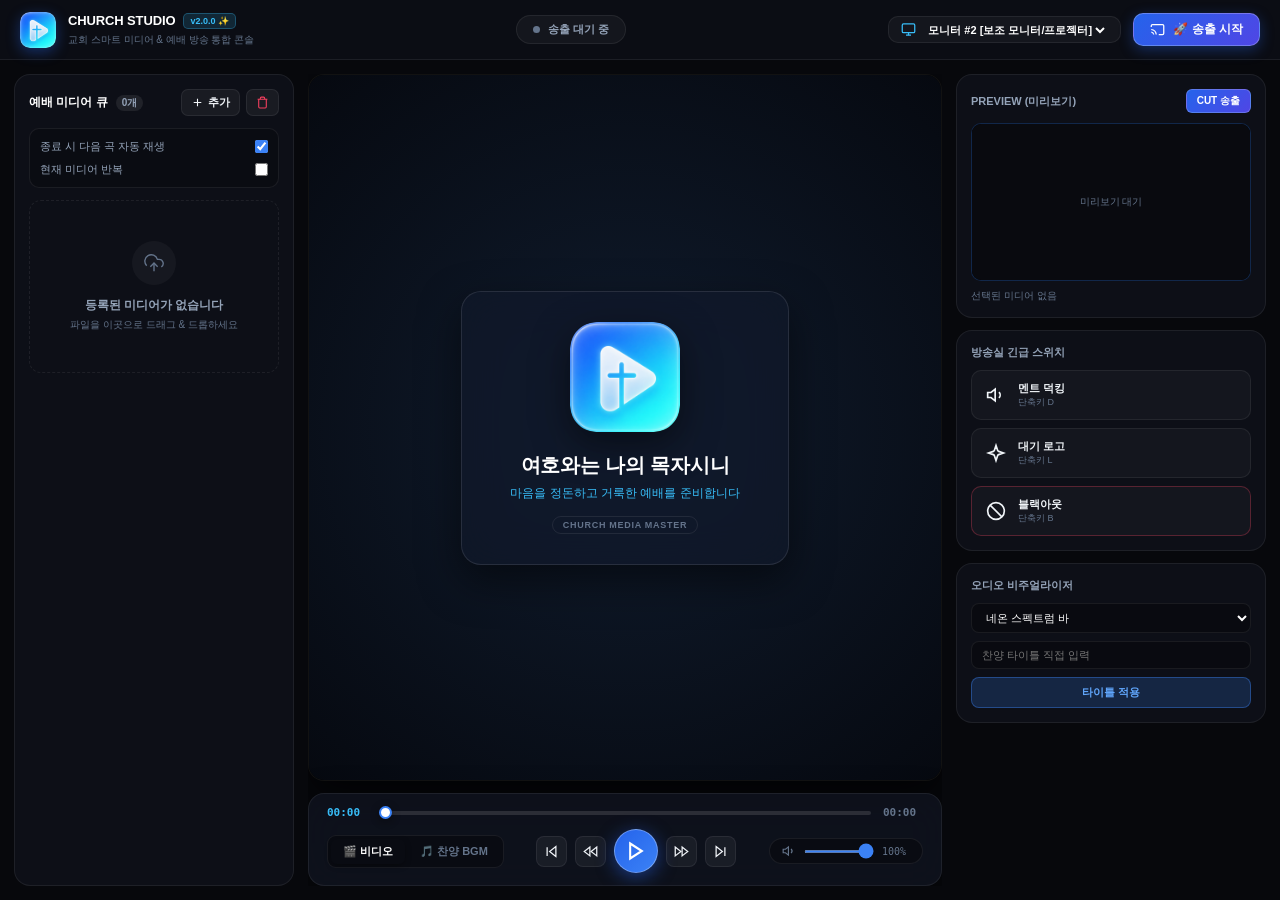
==== index.html @ b5d9a641 "feat: Church Media Master Pro v2.0.0 release" ====
<!DOCTYPE html>
<html lang="ko">
<head>
  <meta charset="UTF-8">
  <meta name="viewport" content="width=device-width, initial-scale=1.0">
  <title>CHURCH MEDIA MASTER - Smart Broadcast Studio</title>
  <link rel="icon" type="image/png" href="app_icon.png">
  <link rel="stylesheet" href="css/styles.css">
</head>
<body class="studio-app">
  <!-- Top Glass Bar with Monitor Selector & Version Badge -->
  <header class="studio-topbar">
    <div class="topbar-brand">
      <div class="brand-badge-img">
        <img src="app_icon.png" alt="Logo" class="brand-logo-img">
      </div>
      <div class="brand-info">
        <div class="brand-row">
          <span class="brand-name">CHURCH STUDIO</span>
          <span class="pill-badge" id="btnCheckUpdate" title="클릭하여 신규 버전 업데이트 확인">v2.0.0 ✨</span>
        </div>
        <span class="brand-meta">교회 스마트 미디어 & 예배 방송 통합 콘솔</span>
      </div>
    </div>

    <!-- Center Playback Quick Info Pill -->
    <div class="center-now-playing">
      <div class="now-playing-pill" id="nowPlayingPill">
        <span class="pulse-live-indicator" id="liveDot"></span>
        <span class="now-playing-title" id="topNowPlayingText">송출 대기 중</span>
      </div>
    </div>

    <!-- Topbar Actions: Monitor Picker & Live Stream Toggle -->
    <div class="topbar-actions">
      <!-- Target Monitor Picker -->
      <div class="screen-picker-box">
        <svg class="screen-picker-icon" viewBox="0 0 24 24" fill="none" stroke="currentColor" stroke-width="2"><rect width="20" height="14" x="2" y="3" rx="2"/><line x1="8" x2="16" y1="21" y2="21"/><line x1="12" x2="12" y1="17" y2="21"/></svg>
        <select id="selScreenChoice" class="screen-select" title="송출할 모니터(빔프로젝터/TV)를 선택하세요">
          <option value="1">모니터 #2 [보조 모니터/프로젝터]</option>
          <option value="0">모니터 #1 [주 모니터]</option>
        </select>
      </div>

      <button id="btnOpenLive" class="btn-glow-primary" title="선택한 모니터로 실시간 화면을 송출합니다">
        <svg class="action-icon" viewBox="0 0 24 24" fill="none" stroke="currentColor" stroke-width="2"><path d="M2 8V6a2 2 0 0 1 2-2h16a2 2 0 0 1 2 2v12a2 2 0 0 1-2 2h-6"/><path d="M2 12a9 9 0 0 1 8 8"/><path d="M2 16a5 5 0 0 1 4 4"/><line x1="2" x2="2.01" y1="20" y2="20"/></svg>
        <span id="btnLiveText">🚀 송출 시작</span>
      </button>
    </div>
  </header>

  <!-- Studio Workspace Layout (3 Columns) -->
  <div class="studio-workspace">
    
    <!-- LEFT: Playlist & Media Queue -->
    <aside class="studio-sidebar">
      <div class="sidebar-header">
        <div class="sidebar-title-row">
          <span class="sidebar-heading">예배 미디어 큐</span>
          <span class="item-count-badge" id="cueCount">0개</span>
        </div>
        <div class="sidebar-quick-actions">
          <input type="file" id="mediaFileInput" multiple accept="video/*,audio/*" class="hidden">
          <button id="btnAddFiles" class="btn-subtle" title="미디어 파일 추가">
            <svg class="icon-sm" viewBox="0 0 24 24" fill="none" stroke="currentColor" stroke-width="2"><line x1="12" x2="12" y1="5" y2="19"/><line x1="5" x2="19" y1="12" y2="12"/></svg>
            <span>추가</span>
          </button>
          <button id="btnClearCue" class="btn-subtle text-danger" title="큐 전체 삭제">
            <svg class="icon-sm" viewBox="0 0 24 24" fill="none" stroke="currentColor" stroke-width="2"><polyline points="3 6 5 6 21 6"/><path d="M19 6v14a2 2 0 0 1-2 2H7a2 2 0 0 1-2-2V6m3 0V4a2 2 0 0 1 2-2h4a2 2 0 0 1 2 2v2"/></svg>
          </button>
        </div>
      </div>

      <!-- Auto Play Options -->
      <div class="sidebar-options">
        <label class="switch-row">
          <span>종료 시 다음 곡 자동 재생</span>
          <input type="checkbox" id="chkAutoNext" checked class="apple-switch">
        </label>
        <label class="switch-row">
          <span>현재 미디어 반복</span>
          <input type="checkbox" id="chkLoopCurrent" class="apple-switch">
        </label>
      </div>

      <!-- Queue List -->
      <div class="queue-scroll-area">
        <ul id="cueList" class="cue-list">
          <li class="empty-state-card">
            <div class="empty-icon-circle">
              <svg viewBox="0 0 24 24" fill="none" stroke="currentColor" stroke-width="1.5"><path d="M4 14.899A7 7 0 1 1 15.71 8h1.79a4.5 4.5 0 0 1 2.5 8.242"/><path d="M12 12v9"/><path d="m16 16-4-4-4 4"/></svg>
            </div>
            <p class="empty-primary">등록된 미디어가 없습니다</p>
            <p class="empty-sub">파일을 이곳으로 드래그 & 드롭하세요</p>
          </li>
        </ul>
      </div>
    </aside>

    <!-- CENTER: Main Cinema Screen & Floating Controller -->
    <section class="studio-center-stage">
      <!-- Ambient Glow Behind Cinema Viewport -->
      <div class="ambient-glow" id="ambientGlow"></div>

      <!-- Cinema Screen Container -->
      <div class="cinema-viewport" id="cinemaViewport">
        <video id="pgmVideo" class="cinema-media" playsinline></video>
        <audio id="pgmAudio" class="hidden"></audio>
        <canvas id="pgmVisualizerCanvas" class="cinema-canvas hidden"></canvas>

        <!-- Standby Artwork Overlay -->
        <div id="pgmStandbyPlaceholder" class="cinema-standby-screen">
          <div class="standby-holy-card">
            <img src="app_icon.png" alt="Logo" class="hero-logo-img">
            <h2 class="standby-worship-title">여호와는 나의 목자시니</h2>
            <p class="standby-worship-sub">마음을 정돈하고 거룩한 예배를 준비합니다</p>
            <div class="standby-tag">CHURCH MEDIA MASTER</div>
          </div>
        </div>

        <!-- Emergency Blackout Overlay -->
        <div id="pgmBlackoutOverlay" class="cinema-blackout-screen hidden"></div>
      </div>

      <!-- Glass Floating Control Console -->
      <div class="floating-console">
        <!-- Scrubber Bar -->
        <div class="console-timeline">
          <span id="lblCurrentTime" class="time-stamp active">00:00</span>
          <div class="scrubber-track-container">
            <input type="range" id="seekSlider" min="0" max="100" value="0" class="apple-scrubber">
          </div>
          <span id="lblTotalTime" class="time-stamp">00:00</span>
        </div>

        <!-- Transport Buttons Row -->
        <div class="console-transport-row">
          <!-- Left: Segment Mode Switcher -->
          <div class="segment-pill-group">
            <button id="btnModeVideo" class="segment-pill active">🎬 비디오</button>
            <button id="btnModeMusic" class="segment-pill">🎵 찬양 BGM</button>
          </div>

          <!-- Center: Main Play Controls -->
          <div class="transport-center-cluster">
            <button id="btnPrevCue" class="btn-transport" title="이전 순서 (P)">
              <svg viewBox="0 0 24 24" fill="none" stroke="currentColor" stroke-width="2"><polygon points="19 20 9 12 19 4 19 20"/><line x1="5" x2="5" y1="19" y2="5"/></svg>
            </button>
            <button id="btnRewind10" class="btn-transport" title="10초 뒤로 (←)">
              <svg viewBox="0 0 24 24" fill="none" stroke="currentColor" stroke-width="2"><polygon points="11 19 2 12 11 5 11 19"/><polygon points="22 19 13 12 22 5 22 19"/></svg>
            </button>
            <button id="btnPlayPause" class="btn-hero-play" title="재생 / 일시정지 (Space)">
              <svg id="playIcon" viewBox="0 0 24 24" fill="none" stroke="currentColor" stroke-width="2.5"><polygon points="5 3 19 12 5 21 5 3"/></svg>
            </button>
            <button id="btnForward10" class="btn-transport" title="10초 앞으로 (→)">
              <svg viewBox="0 0 24 24" fill="none" stroke="currentColor" stroke-width="2"><polygon points="13 19 22 12 13 5 13 19"/><polygon points="2 19 11 12 2 5 2 19"/></svg>
            </button>
            <button id="btnNextCue" class="btn-transport" title="다음 순서 (N)">
              <svg viewBox="0 0 24 24" fill="none" stroke="currentColor" stroke-width="2"><polygon points="5 4 15 12 5 20 5 4"/><line x1="19" x2="19" y1="5" y2="19"/></svg>
            </button>
          </div>

          <!-- Right: Volume Cluster -->
          <div class="transport-right-cluster">
            <div class="volume-capsule">
              <svg viewBox="0 0 24 24" fill="none" stroke="currentColor" stroke-width="2" class="vol-icon"><polygon points="11 5 6 9 2 9 2 15 6 15 11 19 11 5"/><path d="M15.54 8.46a5 5 0 0 1 0 7.07"/></svg>
              <input type="range" id="volSlider" min="0" max="100" value="100" class="vol-scrubber">
              <span id="lblVolPercent" class="vol-percent">100%</span>
            </div>
          </div>
        </div>
      </div>
    </section>

    <!-- RIGHT: Live Broadcast Control & Emergency Panel -->
    <aside class="studio-right-panel">
      <!-- Preview Sub Monitor -->
      <div class="right-card preview-card">
        <div class="card-header">
          <span class="card-title">PREVIEW (미리보기)</span>
          <button id="btnCut" class="btn-cut-action">CUT 송출</button>
        </div>
        <div class="preview-mini-viewport">
          <video id="pvwVideo" class="preview-mini-media" muted></video>
          <audio id="pvwAudio" class="hidden"></audio>
          <canvas id="pvwVisualizerCanvas" class="preview-mini-canvas hidden"></canvas>
          <div id="pvwStandbyPlaceholder" class="preview-mini-standby">
            <span>미리보기 대기</span>
          </div>
        </div>
        <div class="pvw-label-row">
          <span id="pvwTitle" class="pvw-filename">선택된 미디어 없음</span>
        </div>
      </div>

      <!-- Live Broadcast Quick Switches -->
      <div class="right-card broadcast-card">
        <div class="card-header">
          <span class="card-title">방송실 긴급 스위치</span>
        </div>
        <div class="emergency-button-grid">
          <button id="btnDucking" class="btn-emergency btn-ducking" title="설교/멘트 시 볼륨 20%로 감소 (D)">
            <svg class="emergency-icon" viewBox="0 0 24 24" fill="none" stroke="currentColor" stroke-width="2"><polygon points="11 5 6 9 2 9 2 15 6 15 11 19 11 5"/><path d="M15.54 8.46a5 5 0 0 1 0 7.07"/></svg>
            <div class="emergency-btn-text">
              <span class="btn-head">멘트 덕킹</span>
              <span class="btn-shortcut">단축키 D</span>
            </div>
          </button>

          <button id="btnLogoScreen" class="btn-emergency btn-logo" title="대기화면/로고 화면 전환 (L)">
            <svg class="emergency-icon" viewBox="0 0 24 24" fill="none" stroke="currentColor" stroke-width="2"><path d="m12 3-1.912 5.813a2 2 0 0 1-1.275 1.275L3 12l5.813 1.912a2 2 0 0 1 1.275 1.275L12 21l1.912-5.813a2 2 0 0 1 1.275-1.275L21 12l-5.813-1.912a2 2 0 0 1-1.275-1.275L12 3Z"/></svg>
            <div class="emergency-btn-text">
              <span class="btn-head">대기 로고</span>
              <span class="btn-shortcut">단축키 L</span>
            </div>
          </button>

          <button id="btnBlackout" class="btn-emergency btn-blackout" title="긴급 암전 (B)">
            <svg class="emergency-icon" viewBox="0 0 24 24" fill="none" stroke="currentColor" stroke-width="2"><circle cx="12" cy="12" r="10"/><line x1="4.93" x2="19.07" y1="4.93" y2="19.07"/></svg>
            <div class="emergency-btn-text">
              <span class="btn-head">블랙아웃</span>
              <span class="btn-shortcut">단축키 B</span>
            </div>
          </button>
        </div>
      </div>

      <!-- Visualizer Theme Switcher -->
      <div class="right-card theme-card">
        <div class="card-header">
          <span class="card-title">오디오 비주얼라이저</span>
        </div>
        <div class="theme-select-box">
          <select id="selVisTheme" class="studio-select">
            <option value="bars">네온 스펙트럼 바</option>
            <option value="wave">은혜로운 찬양 파형</option>
            <option value="particles">은하수 펄스 파티클</option>
            <option value="ambient">앰비언트 글로우</option>
          </select>
          <input type="text" id="txtTrackTitle" placeholder="찬양 타이틀 직접 입력" class="studio-input">
          <button id="btnApplyTitle" class="btn-apply">타이틀 적용</button>
        </div>
      </div>
    </aside>
  </div>

  <!-- Glassmorphic Update Modal Dialog -->
  <div id="updateModal" class="update-modal-backdrop hidden">
    <div class="update-modal-card">
      <div class="update-modal-badge">✨ NEW UPDATE</div>
      <h3 class="update-modal-title" id="updateTitle">새로운 버전이 있습니다!</h3>
      <p class="update-modal-version" id="updateVersionText">최신 버전: v2.1.0 (현재 v2.0.0)</p>
      <div class="update-modal-notes" id="updateNotes">
        신규 기능 및 방송 안정성 개선 사항이 포함되어 있습니다.
      </div>
      <div class="update-progress-container hidden" id="updateProgressArea">
        <div class="update-progress-bar" id="updateProgressBar"></div>
        <span class="update-progress-label" id="updateProgressLabel">업데이트 패키지를 다운로드 중...</span>
      </div>
      <div class="update-modal-actions" id="updateModalActions">
        <button id="btnStartUpdate" class="btn-update-now">🚀 지금 바로 자동 업데이트</button>
        <button id="btnCloseUpdateModal" class="btn-update-dismiss">나중에 하기</button>
      </div>
    </div>
  </div>

  <script src="js/display-manager.js"></script>
  <script src="js/visualizer.js"></script>
  <script src="js/sync.js"></script>
  <script src="js/app.js"></script>
</body>
</html>
---- css/styles.css ----
@charset "UTF-8";

/* ==========================================================================
   CHURCH STUDIO PRO - APPLE HIG & EMIL KOWALSKI CRAFTED DESIGN
   ========================================================================== */

:root {
  --bg-app: #07080c;
  --bg-sidebar: #0d0f17;
  --bg-card: rgba(18, 22, 35, 0.7);
  --bg-card-hover: rgba(28, 34, 52, 0.85);
  --bg-pill: rgba(255, 255, 255, 0.06);

  --border-subtle: rgba(255, 255, 255, 0.07);
  --border-highlight: rgba(255, 255, 255, 0.15);
  --border-accent: rgba(59, 130, 246, 0.5);

  --accent-blue: #3b82f6;
  --accent-indigo: #6366f1;
  --accent-cyan: #38bdf8;
  --accent-emerald: #10b981;
  --accent-rose: #f43f5e;
  --accent-amber: #f59e0b;

  --text-pure: #ffffff;
  --text-main: #f1f5f9;
  --text-muted: #94a3b8;
  --text-dim: #64748b;

  --ease-out: cubic-bezier(0.23, 1, 0.32, 1);
  --ease-spring: cubic-bezier(0.175, 0.885, 0.32, 1.275);
}

* {
  box-sizing: border-box;
  margin: 0;
  padding: 0;
  -webkit-font-smoothing: antialiased;
}

body.studio-app {
  background-color: var(--bg-app);
  color: var(--text-main);
  font-family: -apple-system, BlinkMacSystemFont, "Segoe UI Variable Display", "Segoe UI", "Malgun Gothic", sans-serif;
  height: 100vh;
  display: flex;
  flex-direction: column;
  overflow: hidden;
  user-select: none;
}

/* Custom Scrollbars */
::-webkit-scrollbar {
  width: 5px;
  height: 5px;
}
::-webkit-scrollbar-track {
  background: transparent;
}
::-webkit-scrollbar-thumb {
  background: rgba(255, 255, 255, 0.12);
  border-radius: 4px;
}
::-webkit-scrollbar-thumb:hover {
  background: rgba(255, 255, 255, 0.24);
}

.hidden {
  display: none !important;
}

/* ==========================================================================
   TOPBAR
   ========================================================================== */
.studio-topbar {
  height: 60px;
  display: flex;
  align-items: center;
  justify-content: space-between;
  padding: 0 20px;
  background-color: rgba(13, 15, 23, 0.8);
  backdrop-filter: blur(24px);
  -webkit-backdrop-filter: blur(24px);
  border-bottom: 1px solid var(--border-subtle);
  z-index: 100;
}

.topbar-brand {
  display: flex;
  align-items: center;
  gap: 12px;
}
.brand-badge-img {
  width: 36px;
  height: 36px;
  border-radius: 10px;
  overflow: hidden;
  display: flex;
  align-items: center;
  justify-content: center;
  box-shadow: 0 4px 14px rgba(37, 99, 235, 0.4);
}
.brand-logo-img {
  width: 100%;
  height: 100%;
  object-fit: cover;
}
.hero-logo-img {
  width: 110px;
  height: 110px;
  border-radius: 26px;
  margin-bottom: 20px;
  box-shadow: 0 12px 36px rgba(0, 0, 0, 0.5);
}
.brand-badge {
  width: 34px;
  height: 34px;
  border-radius: 9px;
  background: linear-gradient(135deg, #2563eb 0%, #6366f1 100%);
  display: flex;
  align-items: center;
  justify-content: center;
  box-shadow: 0 4px 14px rgba(37, 99, 235, 0.35);
}
.brand-icon {
  width: 18px;
  height: 18px;
  color: #ffffff;
}
.brand-row {
  display: flex;
  align-items: center;
  gap: 8px;
}
.brand-name {
  font-size: 13px;
  font-weight: 800;
  letter-spacing: -0.01em;
  color: var(--text-pure);
}
.pill-badge {
  font-size: 9px;
  font-weight: 800;
  padding: 2px 6px;
  border-radius: 5px;
  background: rgba(56, 189, 248, 0.15);
  color: var(--accent-cyan);
  border: 1px solid rgba(56, 189, 248, 0.3);
}
.brand-meta {
  font-size: 10px;
  color: var(--text-dim);
}

.center-now-playing {
  display: flex;
  align-items: center;
}
.now-playing-pill {
  display: flex;
  align-items: center;
  gap: 8px;
  padding: 6px 16px;
  border-radius: 20px;
  background-color: rgba(255, 255, 255, 0.04);
  border: 1px solid var(--border-subtle);
}
.pulse-live-indicator {
  width: 7px;
  height: 7px;
  border-radius: 50%;
  background-color: var(--text-dim);
}
.pulse-live-indicator.live {
  background-color: var(--accent-emerald);
  box-shadow: 0 0 10px var(--accent-emerald);
  animation: pulse-ring 1.8s ease-in-out infinite;
}
.now-playing-title {
  font-size: 11px;
  font-weight: 600;
  color: var(--text-muted);
  max-width: 280px;
  overflow: hidden;
  text-overflow: ellipsis;
  white-space: nowrap;
}

@keyframes pulse-ring {
  0%, 100% { opacity: 1; transform: scale(1); }
  50% { opacity: 0.5; transform: scale(1.3); }
}

.topbar-actions {
  display: flex;
  align-items: center;
  gap: 12px;
}

/* Screen Selector in Topbar */
.screen-picker-box {
  display: flex;
  align-items: center;
  gap: 8px;
  padding: 5px 12px;
  background-color: rgba(255, 255, 255, 0.04);
  border: 1px solid var(--border-subtle);
  border-radius: 10px;
  transition: border-color 160ms var(--ease-out);
}
.screen-picker-box:hover {
  border-color: var(--border-highlight);
}
.screen-picker-icon {
  width: 15px;
  height: 15px;
  color: var(--accent-cyan);
  flex-shrink: 0;
}
.screen-select {
  background: transparent;
  border: none;
  color: #ffffff;
  font-size: 11px;
  font-weight: 600;
  outline: none;
  cursor: pointer;
  max-width: 220px;
}
.screen-select option {
  background-color: #0d0f17;
  color: #ffffff;
}

.btn-glow-primary {
  display: inline-flex;
  align-items: center;
  gap: 8px;
  padding: 7px 16px;
  border-radius: 10px;
  background: linear-gradient(135deg, #2563eb 0%, #4f46e5 100%);
  border: 1px solid rgba(255, 255, 255, 0.25);
  color: #ffffff;
  font-size: 12px;
  font-weight: 700;
  cursor: pointer;
  box-shadow: 0 4px 14px rgba(37, 99, 235, 0.35);
  transition: transform 160ms var(--ease-out), box-shadow 160ms var(--ease-out);
}
.btn-glow-primary:hover {
  box-shadow: 0 6px 20px rgba(37, 99, 235, 0.5);
}
.btn-glow-primary:active {
  transform: scale(0.97);
}
.btn-glow-primary.active {
  background: linear-gradient(135deg, #059669 0%, #10b981 100%);
  box-shadow: 0 4px 14px rgba(16, 185, 129, 0.35);
}
.action-icon {
  width: 15px;
  height: 15px;
}

/* ==========================================================================
   STUDIO 3-COLUMN WORKSPACE
   ========================================================================== */
.studio-workspace {
  flex: 1;
  display: grid;
  grid-template-columns: 280px 1fr 310px;
  gap: 14px;
  padding: 14px;
  height: calc(100vh - 60px);
  overflow: hidden;
}

/* --------------------------------------------------------------------------
   LEFT COLUMN: Queue
   -------------------------------------------------------------------------- */
.studio-sidebar {
  background-color: var(--bg-sidebar);
  border: 1px solid var(--border-subtle);
  border-radius: 16px;
  display: flex;
  flex-direction: column;
  padding: 14px;
  overflow: hidden;
}
.sidebar-header {
  display: flex;
  align-items: center;
  justify-content: space-between;
  margin-bottom: 12px;
}
.sidebar-title-row {
  display: flex;
  align-items: center;
  gap: 8px;
}
.sidebar-heading {
  font-size: 12px;
  font-weight: 700;
  color: var(--text-pure);
}
.item-count-badge {
  font-size: 10px;
  font-weight: 600;
  padding: 1px 6px;
  border-radius: 10px;
  background: rgba(255, 255, 255, 0.08);
  color: var(--text-muted);
}
.sidebar-quick-actions {
  display: flex;
  gap: 6px;
}
.btn-subtle {
  display: inline-flex;
  align-items: center;
  gap: 4px;
  padding: 5px 9px;
  border-radius: 7px;
  background: rgba(255, 255, 255, 0.05);
  border: 1px solid var(--border-subtle);
  color: var(--text-main);
  font-size: 11px;
  font-weight: 600;
  cursor: pointer;
  transition: transform 160ms var(--ease-out), background-color 160ms var(--ease-out);
}
.btn-subtle:hover {
  background: rgba(255, 255, 255, 0.1);
}
.btn-subtle:active {
  transform: scale(0.97);
}
.btn-subtle.text-danger {
  color: var(--accent-rose);
}
.icon-sm {
  width: 13px;
  height: 13px;
}

.sidebar-options {
  display: flex;
  flex-direction: column;
  gap: 8px;
  padding: 10px;
  background-color: rgba(0, 0, 0, 0.2);
  border-radius: 10px;
  border: 1px solid var(--border-subtle);
  margin-bottom: 12px;
}
.switch-row {
  display: flex;
  align-items: center;
  justify-content: space-between;
  font-size: 11px;
  color: var(--text-muted);
  cursor: pointer;
}
.apple-switch {
  accent-color: var(--accent-blue);
  cursor: pointer;
}

.queue-scroll-area {
  flex: 1;
  overflow-y: auto;
}
.cue-list {
  list-style: none;
  display: flex;
  flex-direction: column;
  gap: 6px;
}
.cue-item {
  display: flex;
  align-items: center;
  justify-content: space-between;
  padding: 9px 12px;
  border-radius: 10px;
  background-color: rgba(255, 255, 255, 0.03);
  border: 1px solid var(--border-subtle);
  cursor: pointer;
  transition: all 160ms var(--ease-out);
}
.cue-item:hover {
  background-color: rgba(255, 255, 255, 0.07);
  border-color: var(--border-highlight);
}
.cue-item.selected {
  background-color: rgba(59, 130, 246, 0.18);
  border-color: var(--border-accent);
}
.cue-item-info {
  display: flex;
  align-items: center;
  gap: 8px;
  overflow: hidden;
}
.cue-type-badge {
  font-size: 9px;
  font-weight: 700;
  padding: 2px 5px;
  border-radius: 4px;
  flex-shrink: 0;
}
.cue-type-badge.video {
  background: rgba(59, 130, 246, 0.2);
  color: #60a5fa;
}
.cue-type-badge.audio {
  background: rgba(168, 85, 247, 0.2);
  color: #c084fc;
}
.cue-title {
  font-size: 11px;
  font-weight: 600;
  color: var(--text-pure);
  overflow: hidden;
  text-overflow: ellipsis;
  white-space: nowrap;
}
.btn-del-item {
  background: transparent;
  border: none;
  color: var(--text-dim);
  cursor: pointer;
  padding: 3px;
  border-radius: 4px;
}
.btn-del-item:hover {
  color: var(--accent-rose);
}

.empty-state-card {
  padding: 40px 16px;
  text-align: center;
  border: 1px dashed var(--border-subtle);
  border-radius: 12px;
  display: flex;
  flex-direction: column;
  align-items: center;
  justify-content: center;
}
.empty-icon-circle {
  width: 44px;
  height: 44px;
  border-radius: 50%;
  background: rgba(255, 255, 255, 0.04);
  display: flex;
  align-items: center;
  justify-content: center;
  margin-bottom: 12px;
  color: var(--text-dim);
}
.empty-icon-circle svg {
  width: 22px;
  height: 22px;
}
.empty-primary {
  font-size: 12px;
  font-weight: 600;
  color: var(--text-muted);
}
.empty-sub {
  font-size: 10px;
  color: var(--text-dim);
  margin-top: 4px;
}

/* --------------------------------------------------------------------------
   CENTER COLUMN: Stage & Floating Console
   -------------------------------------------------------------------------- */
.studio-center-stage {
  position: relative;
  display: flex;
  flex-direction: column;
  gap: 12px;
  overflow: hidden;
}

.ambient-glow {
  position: absolute;
  top: 15%;
  left: 20%;
  width: 60%;
  height: 50%;
  background: radial-gradient(circle, rgba(59, 130, 246, 0.22) 0%, rgba(99, 102, 241, 0.1) 50%, transparent 70%);
  filter: blur(50px);
  pointer-events: none;
  z-index: 0;
  transition: opacity 500ms var(--ease-out);
}

.cinema-viewport {
  position: relative;
  flex: 1;
  background-color: #000000;
  border-radius: 16px;
  overflow: hidden;
  border: 1px solid var(--border-subtle);
  box-shadow: 0 16px 40px rgba(0, 0, 0, 0.6);
  display: flex;
  align-items: center;
  justify-content: center;
  z-index: 1;
}
.cinema-media {
  width: 100%;
  height: 100%;
  object-fit: contain;
}
.cinema-canvas {
  position: absolute;
  inset: 0;
  width: 100%;
  height: 100%;
}
.cinema-standby-screen {
  position: absolute;
  inset: 0;
  display: flex;
  align-items: center;
  justify-content: center;
  background: radial-gradient(circle at center, #101c2e 0%, #060910 100%);
}
.standby-holy-card {
  display: flex;
  flex-direction: column;
  align-items: center;
  text-align: center;
  padding: 30px 48px;
  border-radius: 20px;
  background: rgba(18, 26, 44, 0.65);
  backdrop-filter: blur(20px);
  -webkit-backdrop-filter: blur(20px);
  border: 1px solid rgba(255, 255, 255, 0.1);
  box-shadow: 0 16px 40px rgba(0, 0, 0, 0.5);
}
.holy-cross-icon {
  width: 44px;
  height: 44px;
  color: var(--accent-cyan);
  margin-bottom: 12px;
}
.standby-worship-title {
  font-size: 20px;
  font-weight: 800;
  color: #ffffff;
  letter-spacing: -0.01em;
  margin-bottom: 6px;
}
.standby-worship-sub {
  font-size: 12px;
  color: var(--accent-cyan);
  margin-bottom: 14px;
}
.standby-tag {
  font-size: 9px;
  font-weight: 800;
  letter-spacing: 0.08em;
  color: var(--text-dim);
  padding: 3px 10px;
  border-radius: 12px;
  border: 1px solid rgba(255, 255, 255, 0.08);
}
.cinema-blackout-screen {
  position: absolute;
  inset: 0;
  background-color: #000000;
  z-index: 20;
}

/* Floating Console Controller */
.floating-console {
  background-color: var(--bg-card);
  backdrop-filter: blur(20px);
  -webkit-backdrop-filter: blur(20px);
  border: 1px solid var(--border-subtle);
  border-radius: 16px;
  padding: 12px 18px;
  box-shadow: 0 12px 36px rgba(0, 0, 0, 0.45);
  z-index: 2;
  display: flex;
  flex-direction: column;
  gap: 10px;
}

.console-timeline {
  display: flex;
  align-items: center;
  gap: 12px;
}
.time-stamp {
  font-family: monospace;
  font-size: 11px;
  font-weight: 700;
  color: var(--text-dim);
  min-width: 40px;
}
.time-stamp.active {
  color: var(--accent-cyan);
}
.scrubber-track-container {
  flex: 1;
  display: flex;
  align-items: center;
}
.apple-scrubber {
  -webkit-appearance: none;
  appearance: none;
  width: 100%;
  height: 4px;
  background: rgba(255, 255, 255, 0.12);
  border-radius: 2px;
  outline: none;
  cursor: pointer;
  transition: height 160ms var(--ease-out);
}
.apple-scrubber:hover {
  height: 6px;
}
.apple-scrubber::-webkit-slider-thumb {
  -webkit-appearance: none;
  appearance: none;
  width: 13px;
  height: 13px;
  border-radius: 50%;
  background: #ffffff;
  border: 2px solid var(--accent-blue);
  box-shadow: 0 2px 8px rgba(0, 0, 0, 0.4);
  cursor: pointer;
  transition: transform 160ms var(--ease-out);
}
.apple-scrubber::-webkit-slider-thumb:hover {
  transform: scale(1.3);
}

.console-transport-row {
  display: flex;
  align-items: center;
  justify-content: space-between;
}

.segment-pill-group {
  display: flex;
  background: rgba(0, 0, 0, 0.3);
  border: 1px solid var(--border-subtle);
  border-radius: 9px;
  padding: 3px;
  gap: 3px;
}
.segment-pill {
  background: transparent;
  border: none;
  color: var(--text-dim);
  font-size: 11px;
  font-weight: 600;
  padding: 5px 12px;
  border-radius: 6px;
  cursor: pointer;
  transition: all 160ms var(--ease-out);
}
.segment-pill.active {
  background: var(--bg-panel-sub);
  color: #ffffff;
  box-shadow: 0 2px 6px rgba(0, 0, 0, 0.3);
}

.transport-center-cluster {
  display: flex;
  align-items: center;
  gap: 8px;
}
.btn-transport {
  background: rgba(255, 255, 255, 0.05);
  border: 1px solid var(--border-subtle);
  color: var(--text-main);
  padding: 7px;
  border-radius: 8px;
  cursor: pointer;
  display: flex;
  align-items: center;
  justify-content: center;
  transition: all 160ms var(--ease-out);
}
.btn-transport:hover {
  background: rgba(255, 255, 255, 0.1);
}
.btn-transport:active {
  transform: scale(0.95);
}
.btn-transport svg {
  width: 15px;
  height: 15px;
}

.btn-hero-play {
  width: 44px;
  height: 44px;
  border-radius: 50%;
  background: linear-gradient(135deg, #2563eb 0%, #3b82f6 100%);
  border: 1px solid rgba(255, 255, 255, 0.3);
  color: #ffffff;
  display: flex;
  align-items: center;
  justify-content: center;
  cursor: pointer;
  box-shadow: 0 4px 18px rgba(37, 99, 235, 0.5);
  transition: transform 160ms var(--ease-out), box-shadow 160ms var(--ease-out);
}
.btn-hero-play:hover {
  transform: scale(1.05);
  box-shadow: 0 6px 24px rgba(37, 99, 235, 0.65);
}
.btn-hero-play:active {
  transform: scale(0.95);
}
.btn-hero-play svg {
  width: 20px;
  height: 20px;
}

.transport-right-cluster {
  display: flex;
  align-items: center;
}
.volume-capsule {
  display: flex;
  align-items: center;
  gap: 8px;
  padding: 5px 12px;
  background: rgba(0, 0, 0, 0.3);
  border: 1px solid var(--border-subtle);
  border-radius: 20px;
}
.vol-icon {
  width: 14px;
  height: 14px;
  color: var(--text-dim);
}
.vol-scrubber {
  width: 70px;
  height: 3px;
  accent-color: var(--accent-blue);
  cursor: pointer;
}
.vol-percent {
  font-family: monospace;
  font-size: 10px;
  color: var(--text-dim);
  min-width: 28px;
}

/* --------------------------------------------------------------------------
   RIGHT COLUMN: Live Preview & Emergency Controls
   -------------------------------------------------------------------------- */
.studio-right-panel {
  display: flex;
  flex-direction: column;
  gap: 12px;
  overflow-y: auto;
}

.right-card {
  background-color: var(--bg-sidebar);
  border: 1px solid var(--border-subtle);
  border-radius: 16px;
  padding: 14px;
}

.card-header {
  display: flex;
  align-items: center;
  justify-content: space-between;
  margin-bottom: 10px;
}
.card-title {
  font-size: 11px;
  font-weight: 700;
  color: var(--text-muted);
}
.btn-cut-action {
  background: linear-gradient(135deg, #2563eb 0%, #4f46e5 100%);
  border: 1px solid rgba(255, 255, 255, 0.2);
  color: #ffffff;
  font-size: 10px;
  font-weight: 700;
  padding: 4px 10px;
  border-radius: 6px;
  cursor: pointer;
  transition: transform 160ms var(--ease-out);
}
.btn-cut-action:active {
  transform: scale(0.95);
}

.preview-mini-viewport {
  position: relative;
  width: 100%;
  aspect-ratio: 16 / 9;
  background-color: #000000;
  border-radius: 10px;
  overflow: hidden;
  border: 1px solid rgba(59, 130, 246, 0.3);
  display: flex;
  align-items: center;
  justify-content: center;
}
.preview-mini-media {
  width: 100%;
  height: 100%;
  object-fit: contain;
}
.preview-mini-canvas {
  position: absolute;
  inset: 0;
  width: 100%;
  height: 100%;
}
.preview-mini-standby {
  position: absolute;
  inset: 0;
  display: flex;
  align-items: center;
  justify-content: center;
  color: var(--text-dim);
  font-size: 10px;
  background: #090a0f;
}
.pvw-label-row {
  margin-top: 8px;
}
.pvw-filename {
  font-size: 10px;
  color: var(--text-dim);
  display: block;
  overflow: hidden;
  text-overflow: ellipsis;
  white-space: nowrap;
}

/* Emergency Buttons Grid */
.emergency-button-grid {
  display: grid;
  grid-template-columns: 1fr;
  gap: 8px;
}
.btn-emergency {
  display: flex;
  align-items: center;
  gap: 12px;
  padding: 10px 14px;
  border-radius: 10px;
  background: rgba(255, 255, 255, 0.03);
  border: 1px solid var(--border-subtle);
  color: var(--text-main);
  cursor: pointer;
  text-align: left;
  transition: all 160ms var(--ease-out);
}
.btn-emergency:hover {
  background: rgba(255, 255, 255, 0.07);
}
.btn-emergency:active {
  transform: scale(0.98);
}
.emergency-icon {
  width: 20px;
  height: 20px;
  flex-shrink: 0;
}
.emergency-btn-text {
  display: flex;
  flex-direction: column;
}
.btn-head {
  font-size: 11px;
  font-weight: 700;
}
.btn-shortcut {
  font-size: 9px;
  color: var(--text-dim);
}

.btn-ducking.active {
  background: rgba(245, 158, 11, 0.18);
  border-color: #f59e0b;
  color: #fbbf24;
}
.btn-logo.active {
  background: rgba(99, 102, 241, 0.18);
  border-color: #6366f1;
  color: #818cf8;
}
.btn-blackout {
  border-color: rgba(244, 63, 94, 0.3);
}
.btn-blackout.active {
  background: rgba(225, 29, 72, 0.3);
  border-color: #f43f5e;
  color: #fda4af;
}

/* Theme Switcher Card */
.theme-select-box {
  display: flex;
  flex-direction: column;
  gap: 8px;
}
.studio-select, .studio-input {
  width: 100%;
  padding: 7px 10px;
  border-radius: 8px;
  background: rgba(0, 0, 0, 0.3);
  border: 1px solid var(--border-subtle);
  color: #ffffff;
  font-size: 11px;
  outline: none;
}
.studio-select:focus, .studio-input:focus {
  border-color: var(--accent-blue);
}
.btn-apply {
  padding: 7px;
  border-radius: 8px;
  background: rgba(59, 130, 246, 0.2);
  border: 1px solid rgba(59, 130, 246, 0.4);
  color: #60a5fa;
  font-size: 11px;
  font-weight: 700;
  cursor: pointer;
  transition: background-color 160ms var(--ease-out);
}
.btn-apply:hover {
  background: rgba(59, 130, 246, 0.35);
}

/* ==========================================================================
   LIVE DISPLAY SPECIFIC STYLES
   ========================================================================== */
.live-screen-root {
  width: 100vw;
  height: 100vh;
  position: relative;
  background-color: #000000;
  overflow: hidden;
}
.live-fullscreen-media {
  width: 100%;
  height: 100%;
  object-fit: contain;
}
.live-fullscreen-canvas {
  position: absolute;
  inset: 0;
  width: 100%;
  height: 100%;
}
.live-standby-fullscreen {
  position: absolute;
  inset: 0;
  display: flex;
  align-items: center;
  justify-content: center;
}
.bg-holy {
  background: radial-gradient(circle at center, #0f2238 0%, #060a12 100%);
}
.live-logo-card {
  display: flex;
  flex-direction: column;
  align-items: center;
  text-align: center;
  padding: 40px 60px;
  border-radius: 28px;
  background: rgba(18, 26, 44, 0.6);
  backdrop-filter: blur(20px);
  -webkit-backdrop-filter: blur(20px);
  border: 1px solid rgba(255, 255, 255, 0.1);
  box-shadow: 0 20px 60px rgba(0, 0, 0, 0.6);
}
.icon-hero {
  width: 64px;
  height: 64px;
  margin-bottom: 18px;
}
.hero-church-name {
  font-size: 32px;
  font-weight: 800;
  color: #ffffff;
  letter-spacing: -0.02em;
  margin-bottom: 12px;
}
.hero-worship-text {
  font-size: 16px;
  color: #93c5fd;
  font-weight: 500;
  margin-bottom: 20px;
}
.hero-tag {
  font-size: 11px;
  font-weight: 700;
  letter-spacing: 0.1em;
  color: #64748b;
  padding: 4px 12px;
  border-radius: 20px;
  border: 1px solid rgba(255, 255, 255, 0.08);
}
/* ==========================================================================
   AUTO-UPDATE GLASS MODAL DIALOG
   ========================================================================== */
.update-modal-backdrop {
  position: fixed;
  inset: 0;
  background-color: rgba(0, 0, 0, 0.75);
  backdrop-filter: blur(16px);
  -webkit-backdrop-filter: blur(16px);
  display: flex;
  align-items: center;
  justify-content: center;
  z-index: 1000;
  animation: fadeIn 200ms var(--ease-out);
}
.update-modal-card {
  width: 440px;
  background: rgba(18, 24, 40, 0.95);
  border: 1px solid rgba(59, 130, 246, 0.35);
  border-radius: 20px;
  padding: 28px;
  box-shadow: 0 24px 60px rgba(0, 0, 0, 0.7);
  display: flex;
  flex-direction: column;
  align-items: center;
  text-align: center;
}
.update-modal-badge {
  font-size: 10px;
  font-weight: 800;
  padding: 3px 10px;
  border-radius: 12px;
  background: rgba(59, 130, 246, 0.2);
  color: var(--accent-cyan);
  border: 1px solid rgba(59, 130, 246, 0.4);
  margin-bottom: 12px;
}
.update-modal-title {
  font-size: 18px;
  font-weight: 800;
  color: #ffffff;
  margin-bottom: 6px;
}
.update-modal-version {
  font-size: 12px;
  font-weight: 600;
  color: var(--accent-cyan);
  margin-bottom: 14px;
}
.update-modal-notes {
  width: 100%;
  max-height: 120px;
  overflow-y: auto;
  padding: 12px;
  background: rgba(0, 0, 0, 0.3);
  border-radius: 10px;
  border: 1px solid var(--border-subtle);
  font-size: 11px;
  color: var(--text-muted);
  text-align: left;
  line-height: 1.5;
  margin-bottom: 18px;
}
.update-progress-container {
  width: 100%;
  margin-bottom: 16px;
}
.update-progress-bar {
  width: 100%;
  height: 6px;
  background: linear-gradient(90deg, #3b82f6, #6366f1);
  border-radius: 3px;
  animation: progressShimmer 1.5s infinite linear;
}
.update-progress-label {
  font-size: 10px;
  color: var(--accent-cyan);
  display: block;
  margin-top: 6px;
}
.update-modal-actions {
  display: flex;
  gap: 10px;
  width: 100%;
}
.btn-update-now {
  flex: 1;
  padding: 10px 16px;
  border-radius: 10px;
  background: linear-gradient(135deg, #2563eb 0%, #4f46e5 100%);
  border: 1px solid rgba(255, 255, 255, 0.25);
  color: #ffffff;
  font-size: 12px;
  font-weight: 700;
  cursor: pointer;
  box-shadow: 0 4px 14px rgba(37, 99, 235, 0.4);
  transition: transform 160ms var(--ease-out);
}
.btn-update-now:hover {
  box-shadow: 0 6px 20px rgba(37, 99, 235, 0.6);
}
.btn-update-now:active {
  transform: scale(0.97);
}
.btn-update-dismiss {
  padding: 10px 16px;
  border-radius: 10px;
  background: rgba(255, 255, 255, 0.05);
  border: 1px solid var(--border-subtle);
  color: var(--text-dim);
  font-size: 12px;
  font-weight: 600;
  cursor: pointer;
}
.btn-update-dismiss:hover {
  background: rgba(255, 255, 255, 0.1);
  color: #ffffff;
}

@keyframes fadeIn {
  from { opacity: 0; }
  to { opacity: 1; }
}
@keyframes progressShimmer {
  0% { opacity: 0.6; }
  50% { opacity: 1; }
  100% { opacity: 0.6; }
}
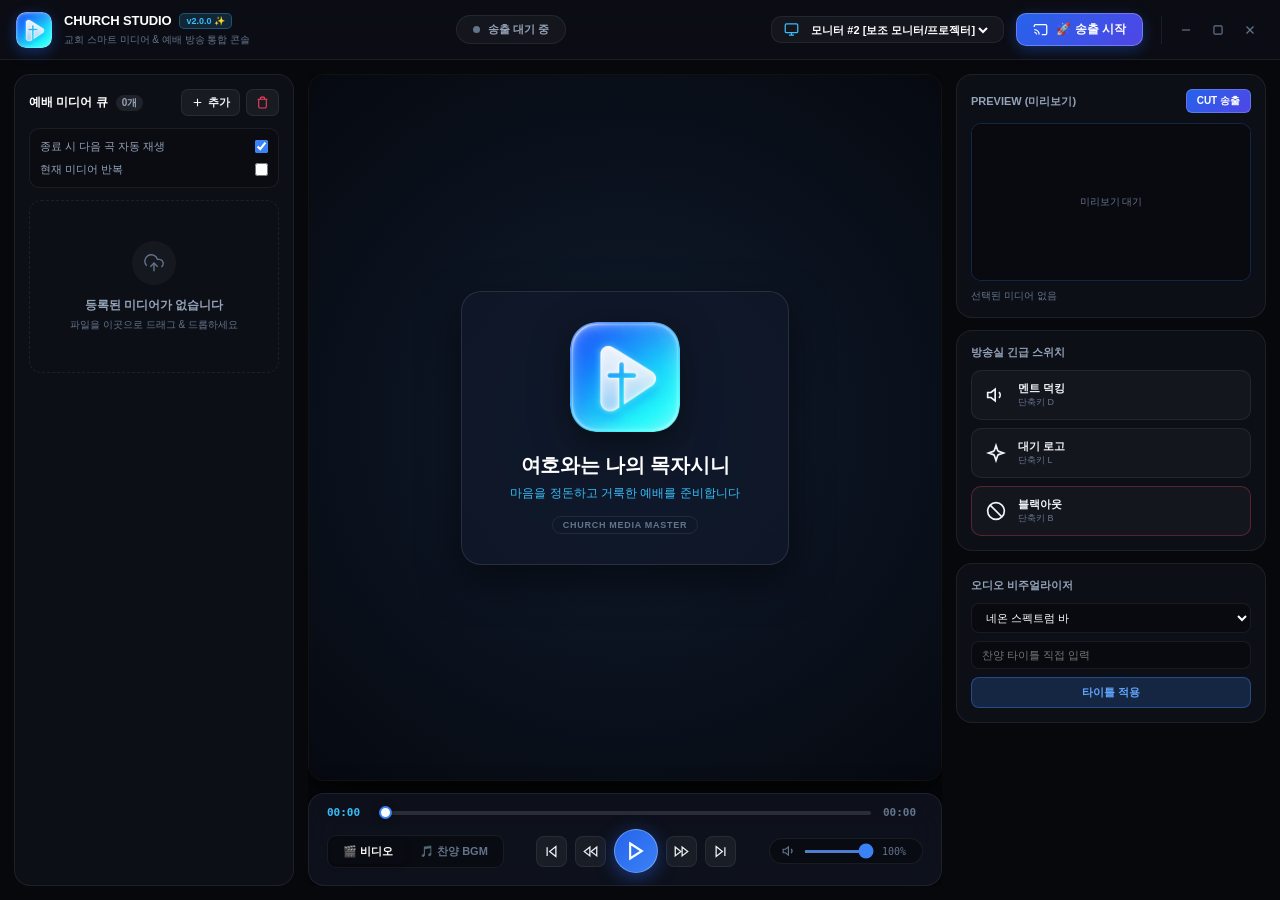
==== commit 679f05ad: "feat: Church Media Master Pro v2.0.0 with Setup Installer" ====
--- a/index.html
+++ b/index.html
@@ -8,9 +8,10 @@
   <link rel="stylesheet" href="css/styles.css">
 </head>
 <body class="studio-app">
-  <!-- Top Glass Bar with Monitor Selector & Version Badge -->
-  <header class="studio-topbar">
-    <div class="topbar-brand">
+  <!-- Custom Glass Window Titlebar (Drag Region & Window Controls) -->
+  <header class="studio-topbar pywebview-drag-region">
+    <!-- Brand / App Info (Non-drag) -->
+    <div class="topbar-brand no-drag">
       <div class="brand-badge-img">
         <img src="app_icon.png" alt="Logo" class="brand-logo-img">
       </div>
@@ -23,7 +24,7 @@
       </div>
     </div>
 
-    <!-- Center Playback Quick Info Pill -->
+    <!-- Center Playback Quick Info Pill (Drag area) -->
     <div class="center-now-playing">
       <div class="now-playing-pill" id="nowPlayingPill">
         <span class="pulse-live-indicator" id="liveDot"></span>
@@ -31,8 +32,8 @@
       </div>
     </div>
 
-    <!-- Topbar Actions: Monitor Picker & Live Stream Toggle -->
-    <div class="topbar-actions">
+    <!-- Topbar Actions & Custom Window Controls (Non-drag) -->
+    <div class="topbar-actions no-drag">
       <!-- Target Monitor Picker -->
       <div class="screen-picker-box">
         <svg class="screen-picker-icon" viewBox="0 0 24 24" fill="none" stroke="currentColor" stroke-width="2"><rect width="20" height="14" x="2" y="3" rx="2"/><line x1="8" x2="16" y1="21" y2="21"/><line x1="12" x2="12" y1="17" y2="21"/></svg>
@@ -46,6 +47,19 @@
         <svg class="action-icon" viewBox="0 0 24 24" fill="none" stroke="currentColor" stroke-width="2"><path d="M2 8V6a2 2 0 0 1 2-2h16a2 2 0 0 1 2 2v12a2 2 0 0 1-2 2h-6"/><path d="M2 12a9 9 0 0 1 8 8"/><path d="M2 16a5 5 0 0 1 4 4"/><line x1="2" x2="2.01" y1="20" y2="20"/></svg>
         <span id="btnLiveText">🚀 송출 시작</span>
       </button>
+
+      <!-- Custom OS Window Buttons -->
+      <div class="window-controls-cluster">
+        <button id="btnWinMinimize" class="btn-win-ctl" title="최소화">
+          <svg viewBox="0 0 24 24" fill="none" stroke="currentColor" stroke-width="2"><line x1="5" x2="19" y1="12" y2="12"/></svg>
+        </button>
+        <button id="btnWinMaximize" class="btn-win-ctl" title="최대화 / 복원">
+          <svg viewBox="0 0 24 24" fill="none" stroke="currentColor" stroke-width="2"><rect width="14" height="14" x="5" y="5" rx="2"/></svg>
+        </button>
+        <button id="btnWinClose" class="btn-win-ctl btn-win-close" title="프로그램 닫기">
+          <svg viewBox="0 0 24 24" fill="none" stroke="currentColor" stroke-width="2"><line x1="18" x2="6" y1="6" y2="18"/><line x1="6" x2="18" y1="6" y2="18"/></svg>
+        </button>
+      </div>
     </div>
   </header>
 
--- a/css/styles.css
+++ b/css/styles.css
@@ -77,12 +77,55 @@
   display: flex;
   align-items: center;
   justify-content: space-between;
-  padding: 0 20px;
-  background-color: rgba(13, 15, 23, 0.8);
+  padding: 0 16px;
+  background-color: rgba(13, 15, 23, 0.85);
   backdrop-filter: blur(24px);
   -webkit-backdrop-filter: blur(24px);
   border-bottom: 1px solid var(--border-subtle);
   z-index: 100;
+  -webkit-app-region: drag;
+}
+
+.no-drag {
+  -webkit-app-region: no-drag;
+}
+
+/* Custom Window Controls */
+.window-controls-cluster {
+  display: flex;
+  align-items: center;
+  gap: 4px;
+  margin-left: 6px;
+  padding-left: 10px;
+  border-left: 1px solid var(--border-subtle);
+}
+.btn-win-ctl {
+  width: 28px;
+  height: 28px;
+  border-radius: 7px;
+  background: transparent;
+  border: none;
+  color: var(--text-dim);
+  display: flex;
+  align-items: center;
+  justify-content: center;
+  cursor: pointer;
+  transition: all 160ms var(--ease-out);
+}
+.btn-win-ctl:hover {
+  background: rgba(255, 255, 255, 0.1);
+  color: #ffffff;
+}
+.btn-win-ctl:active {
+  transform: scale(0.92);
+}
+.btn-win-ctl svg {
+  width: 14px;
+  height: 14px;
+}
+.btn-win-close:hover {
+  background: #e11d48 !important;
+  color: #ffffff !important;
 }
 
 .topbar-brand {
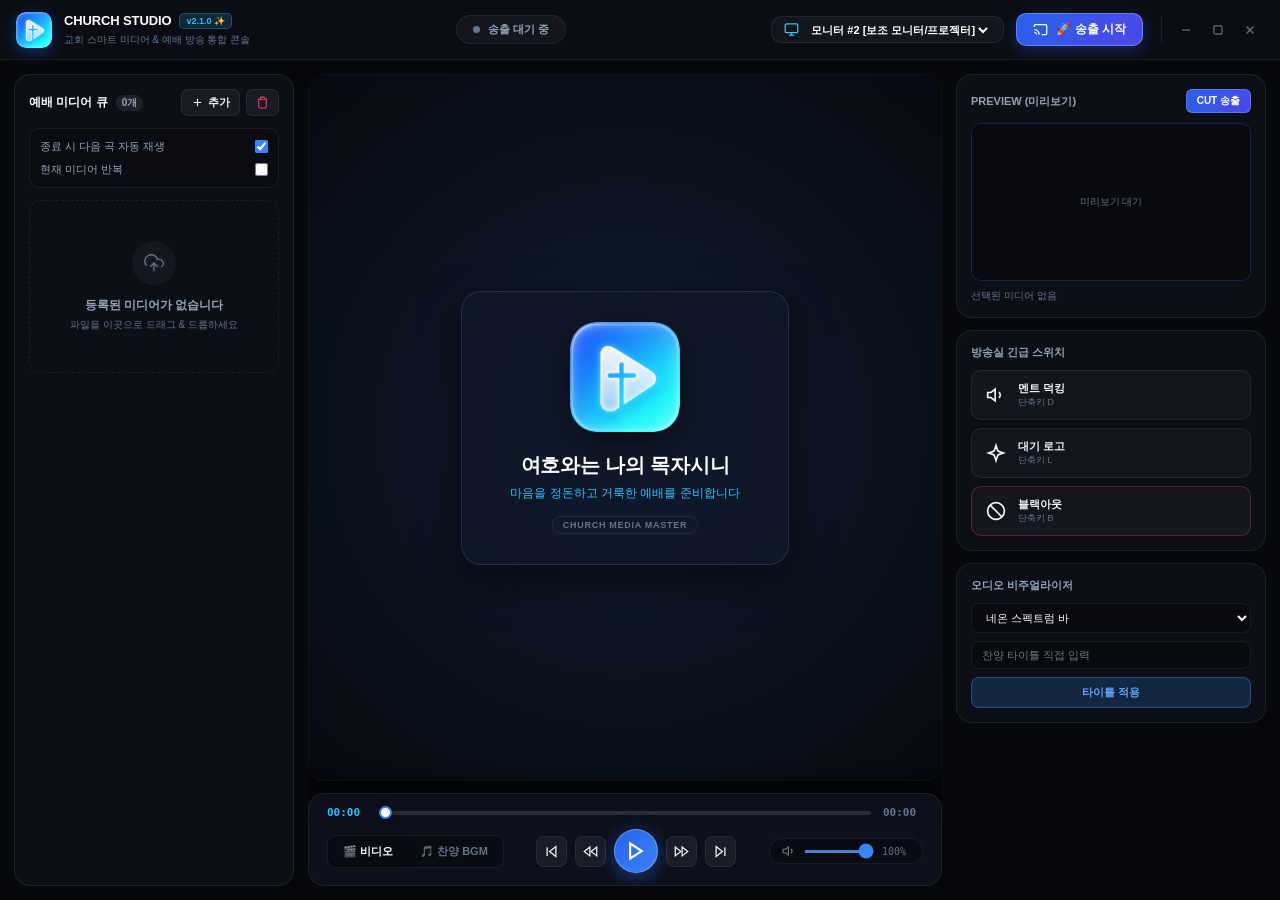
==== commit 8ced21c2: "feat: Church Media Master Pro v2.1.0 update" ====
--- a/index.html
+++ b/index.html
@@ -18,7 +18,7 @@
       <div class="brand-info">
         <div class="brand-row">
           <span class="brand-name">CHURCH STUDIO</span>
-          <span class="pill-badge" id="btnCheckUpdate" title="클릭하여 신규 버전 업데이트 확인">v2.0.0 ✨</span>
+          <span class="pill-badge" id="btnCheckUpdate" title="클릭하여 신규 버전 업데이트 확인">v2.1.0 ✨</span>
         </div>
         <span class="brand-meta">교회 스마트 미디어 & 예배 방송 통합 콘솔</span>
       </div>
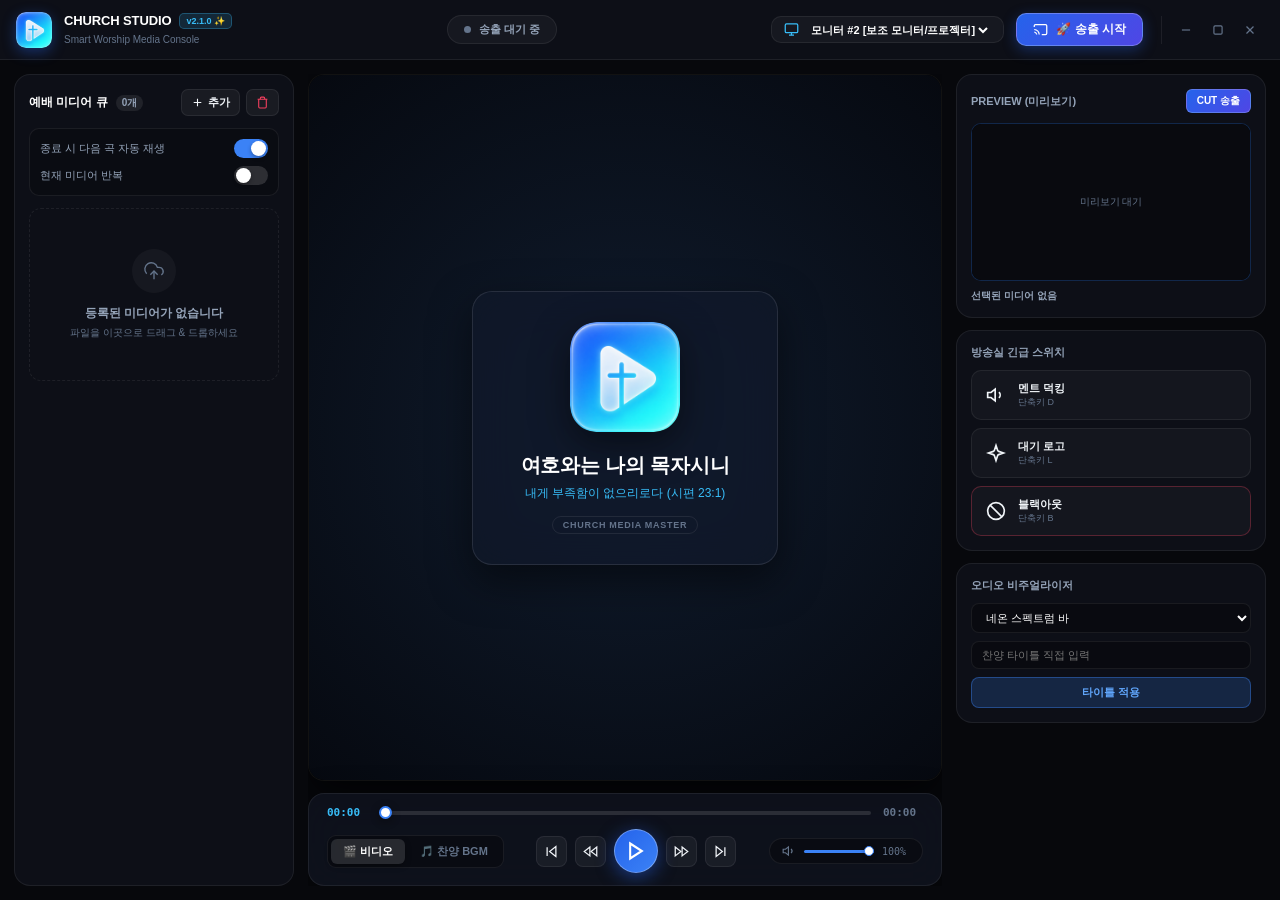
==== commit 39f1e2f7: "feat: Church Media Master Pro v2.1.0 update" ====
--- a/index.html
+++ b/index.html
@@ -20,7 +20,7 @@
           <span class="brand-name">CHURCH STUDIO</span>
           <span class="pill-badge" id="btnCheckUpdate" title="클릭하여 신규 버전 업데이트 확인">v2.1.0 ✨</span>
         </div>
-        <span class="brand-meta">교회 스마트 미디어 & 예배 방송 통합 콘솔</span>
+        <span class="brand-meta">Smart Worship Media Console</span>
       </div>
     </div>
 
@@ -127,7 +127,7 @@
           <div class="standby-holy-card">
             <img src="app_icon.png" alt="Logo" class="hero-logo-img">
             <h2 class="standby-worship-title">여호와는 나의 목자시니</h2>
-            <p class="standby-worship-sub">마음을 정돈하고 거룩한 예배를 준비합니다</p>
+            <p class="standby-worship-sub">내게 부족함이 없으리로다 (시편 23:1)</p>
             <div class="standby-tag">CHURCH MEDIA MASTER</div>
           </div>
         </div>
--- a/css/styles.css
+++ b/css/styles.css
@@ -69,21 +69,18 @@
   display: none !important;
 }
 
-/* ==========================================================================
-   TOPBAR
-   ========================================================================== */
 .studio-topbar {
   height: 60px;
   display: flex;
   align-items: center;
   justify-content: space-between;
   padding: 0 16px;
-  background-color: rgba(13, 15, 23, 0.85);
-  backdrop-filter: blur(24px);
-  -webkit-backdrop-filter: blur(24px);
+  background-color: #0d0f17;
   border-bottom: 1px solid var(--border-subtle);
   z-index: 100;
   -webkit-app-region: drag;
+  user-select: none;
+  transform: translateZ(0);
 }
 
 .no-drag {
@@ -386,6 +383,11 @@
   height: 13px;
 }
 
+.studio-sidebar.drag-over {
+  border-color: var(--accent-blue);
+  background-color: rgba(59, 130, 246, 0.08);
+}
+
 .sidebar-options {
   display: flex;
   flex-direction: column;
@@ -404,9 +406,36 @@
   color: var(--text-muted);
   cursor: pointer;
 }
-.apple-switch {
-  accent-color: var(--accent-blue);
-  cursor: pointer;
+.sidebar-options .apple-switch {
+  appearance: none;
+  -webkit-appearance: none;
+  width: 34px;
+  height: 19px;
+  background: rgba(255, 255, 255, 0.14);
+  border-radius: 20px;
+  position: relative;
+  outline: none;
+  cursor: pointer;
+  transition: background 200ms var(--ease-out);
+  flex-shrink: 0;
+}
+.sidebar-options .apple-switch:checked {
+  background: var(--accent-blue);
+}
+.sidebar-options .apple-switch::before {
+  content: '';
+  position: absolute;
+  width: 15px;
+  height: 15px;
+  border-radius: 50%;
+  background: #ffffff;
+  top: 2px;
+  left: 2px;
+  transition: transform 200ms var(--ease-out);
+  box-shadow: 0 2px 4px rgba(0, 0, 0, 0.3);
+}
+.sidebar-options .apple-switch:checked::before {
+  transform: translateX(15px);
 }
 
 .queue-scroll-area {
@@ -536,7 +565,9 @@
   filter: blur(50px);
   pointer-events: none;
   z-index: 0;
-  transition: opacity 500ms var(--ease-out);
+  transform: translate3d(0, 0, 0);
+  backface-visibility: hidden;
+  will-change: auto;
 }
 
 .cinema-viewport {
@@ -570,6 +601,7 @@
   align-items: center;
   justify-content: center;
   background: radial-gradient(circle at center, #101c2e 0%, #060910 100%);
+  transition: opacity 300ms var(--ease-out);
 }
 .standby-holy-card {
   display: flex;
@@ -611,11 +643,13 @@
   border-radius: 12px;
   border: 1px solid rgba(255, 255, 255, 0.08);
 }
-.cinema-blackout-screen {
+.cinema-blackout-screen,
+.blackout-screen {
   position: absolute;
   inset: 0;
   background-color: #000000;
   z-index: 20;
+  transition: opacity 300ms var(--ease-out);
 }
 
 /* Floating Console Controller */
@@ -639,7 +673,7 @@
   gap: 12px;
 }
 .time-stamp {
-  font-family: monospace;
+  font-family: "SF Mono", "Cascadia Code", "Fira Code", "Consolas", monospace;
   font-size: 11px;
   font-weight: 700;
   color: var(--text-dim);
@@ -658,7 +692,13 @@
   appearance: none;
   width: 100%;
   height: 4px;
-  background: rgba(255, 255, 255, 0.12);
+  background: linear-gradient(
+    to right,
+    var(--accent-blue) 0%,
+    var(--accent-blue) var(--progress, 0%),
+    rgba(255, 255, 255, 0.12) var(--progress, 0%),
+    rgba(255, 255, 255, 0.12) 100%
+  );
   border-radius: 2px;
   outline: none;
   cursor: pointer;
@@ -709,7 +749,7 @@
   transition: all 160ms var(--ease-out);
 }
 .segment-pill.active {
-  background: var(--bg-panel-sub);
+  background: rgba(255, 255, 255, 0.12);
   color: #ffffff;
   box-shadow: 0 2px 6px rgba(0, 0, 0, 0.3);
 }
@@ -787,13 +827,34 @@
   color: var(--text-dim);
 }
 .vol-scrubber {
+  -webkit-appearance: none;
+  appearance: none;
   width: 70px;
   height: 3px;
-  accent-color: var(--accent-blue);
+  background: linear-gradient(
+    to right,
+    var(--accent-blue) 0%,
+    var(--accent-blue) var(--vol-progress, 100%),
+    rgba(255, 255, 255, 0.12) var(--vol-progress, 100%),
+    rgba(255, 255, 255, 0.12) 100%
+  );
+  border-radius: 2px;
+  outline: none;
+  cursor: pointer;
+}
+.vol-scrubber::-webkit-slider-thumb {
+  -webkit-appearance: none;
+  appearance: none;
+  width: 10px;
+  height: 10px;
+  border-radius: 50%;
+  background: #ffffff;
+  border: 1.5px solid var(--accent-blue);
+  box-shadow: 0 1px 4px rgba(0, 0, 0, 0.3);
   cursor: pointer;
 }
 .vol-percent {
-  font-family: monospace;
+  font-family: "SF Mono", "Cascadia Code", "Fira Code", "Consolas", monospace;
   font-size: 10px;
   color: var(--text-dim);
   min-width: 28px;
@@ -836,7 +897,11 @@
   padding: 4px 10px;
   border-radius: 6px;
   cursor: pointer;
-  transition: transform 160ms var(--ease-out);
+  transition: transform 160ms var(--ease-out), box-shadow 160ms var(--ease-out), filter 160ms var(--ease-out);
+}
+.btn-cut-action:hover {
+  box-shadow: 0 4px 14px rgba(37, 99, 235, 0.4);
+  filter: brightness(1.15);
 }
 .btn-cut-action:active {
   transform: scale(0.95);
@@ -880,7 +945,8 @@
 }
 .pvw-filename {
   font-size: 10px;
-  color: var(--text-dim);
+  color: var(--text-muted);
+  font-weight: 600;
   display: block;
   overflow: hidden;
   text-overflow: ellipsis;
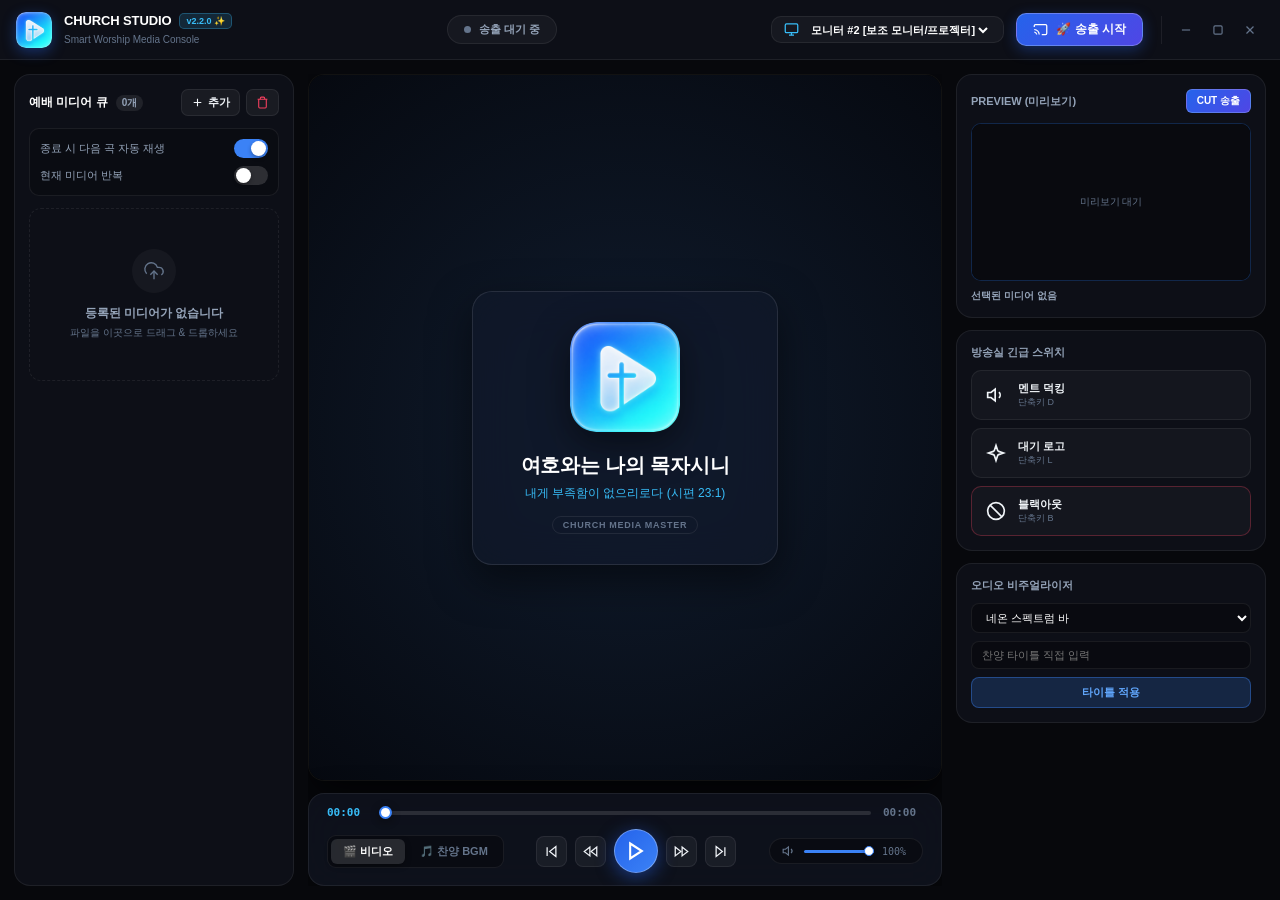
==== commit ab2a5387: "feat: Church Media Master Pro v2.2.0 update" ====
--- a/index.html
+++ b/index.html
@@ -18,7 +18,7 @@
       <div class="brand-info">
         <div class="brand-row">
           <span class="brand-name">CHURCH STUDIO</span>
-          <span class="pill-badge" id="btnCheckUpdate" title="클릭하여 신규 버전 업데이트 확인">v2.1.0 ✨</span>
+          <span class="pill-badge" id="btnCheckUpdate" title="클릭하여 신규 버전 업데이트 확인">v2.2.0 ✨</span>
         </div>
         <span class="brand-meta">Smart Worship Media Console</span>
       </div>
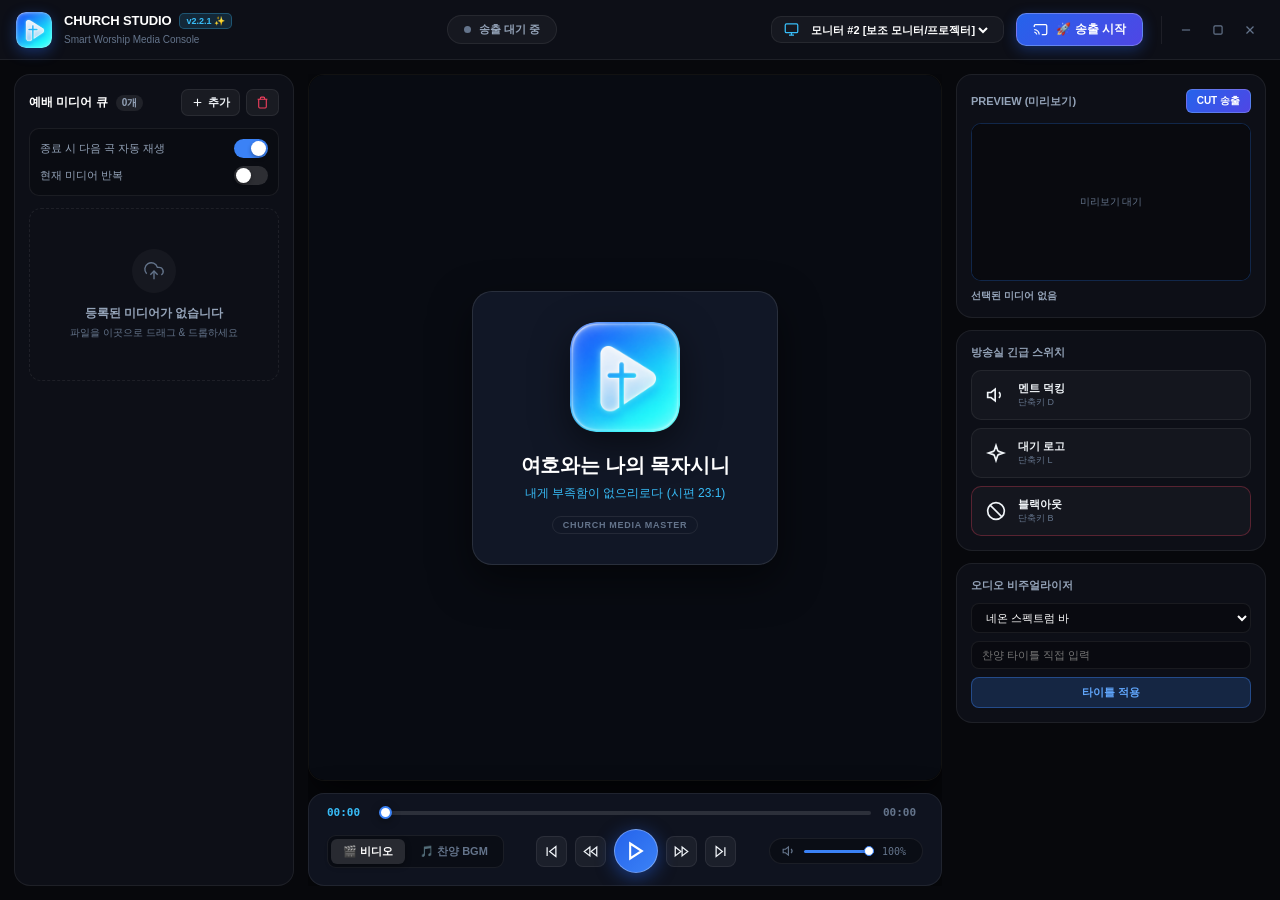
==== commit c2f14393: "feat: Church Media Master Pro v2.2.1 update" ====
--- a/index.html
+++ b/index.html
@@ -18,7 +18,7 @@
       <div class="brand-info">
         <div class="brand-row">
           <span class="brand-name">CHURCH STUDIO</span>
-          <span class="pill-badge" id="btnCheckUpdate" title="클릭하여 신규 버전 업데이트 확인">v2.2.0 ✨</span>
+          <span class="pill-badge" id="btnCheckUpdate" title="클릭하여 신규 버전 업데이트 확인">v2.2.1 ✨</span>
         </div>
         <span class="brand-meta">Smart Worship Media Console</span>
       </div>
--- a/css/styles.css
+++ b/css/styles.css
@@ -7,8 +7,8 @@
 :root {
   --bg-app: #07080c;
   --bg-sidebar: #0d0f17;
-  --bg-card: rgba(18, 22, 35, 0.7);
-  --bg-card-hover: rgba(28, 34, 52, 0.85);
+  --bg-card: #121623;
+  --bg-card-hover: #1c2234;
   --bg-pill: rgba(255, 255, 255, 0.06);
 
   --border-subtle: rgba(255, 255, 255, 0.07);
@@ -556,18 +556,7 @@
 }
 
 .ambient-glow {
-  position: absolute;
-  top: 15%;
-  left: 20%;
-  width: 60%;
-  height: 50%;
-  background: radial-gradient(circle, rgba(59, 130, 246, 0.22) 0%, rgba(99, 102, 241, 0.1) 50%, transparent 70%);
-  filter: blur(50px);
-  pointer-events: none;
-  z-index: 0;
-  transform: translate3d(0, 0, 0);
-  backface-visibility: hidden;
-  will-change: auto;
+  display: none !important;
 }
 
 .cinema-viewport {
@@ -600,7 +589,7 @@
   display: flex;
   align-items: center;
   justify-content: center;
-  background: radial-gradient(circle at center, #101c2e 0%, #060910 100%);
+  background: #080b12;
   transition: opacity 300ms var(--ease-out);
 }
 .standby-holy-card {
@@ -610,9 +599,7 @@
   text-align: center;
   padding: 30px 48px;
   border-radius: 20px;
-  background: rgba(18, 26, 44, 0.65);
-  backdrop-filter: blur(20px);
-  -webkit-backdrop-filter: blur(20px);
+  background: #111726;
   border: 1px solid rgba(255, 255, 255, 0.1);
   box-shadow: 0 16px 40px rgba(0, 0, 0, 0.5);
 }
@@ -652,11 +639,9 @@
   transition: opacity 300ms var(--ease-out);
 }
 
-/* Floating Console Controller */
+/* Floating Console Controller (Zero-Lag Solid Dark Card) */
 .floating-console {
-  background-color: var(--bg-card);
-  backdrop-filter: blur(20px);
-  -webkit-backdrop-filter: blur(20px);
+  background-color: #0f131f;
   border: 1px solid var(--border-subtle);
   border-radius: 16px;
   padding: 12px 18px;
@@ -1087,9 +1072,7 @@
   text-align: center;
   padding: 40px 60px;
   border-radius: 28px;
-  background: rgba(18, 26, 44, 0.6);
-  backdrop-filter: blur(20px);
-  -webkit-backdrop-filter: blur(20px);
+  background: #111726;
   border: 1px solid rgba(255, 255, 255, 0.1);
   box-shadow: 0 20px 60px rgba(0, 0, 0, 0.6);
 }
@@ -1126,9 +1109,7 @@
 .update-modal-backdrop {
   position: fixed;
   inset: 0;
-  background-color: rgba(0, 0, 0, 0.75);
-  backdrop-filter: blur(16px);
-  -webkit-backdrop-filter: blur(16px);
+  background-color: rgba(0, 0, 0, 0.85);
   display: flex;
   align-items: center;
   justify-content: center;
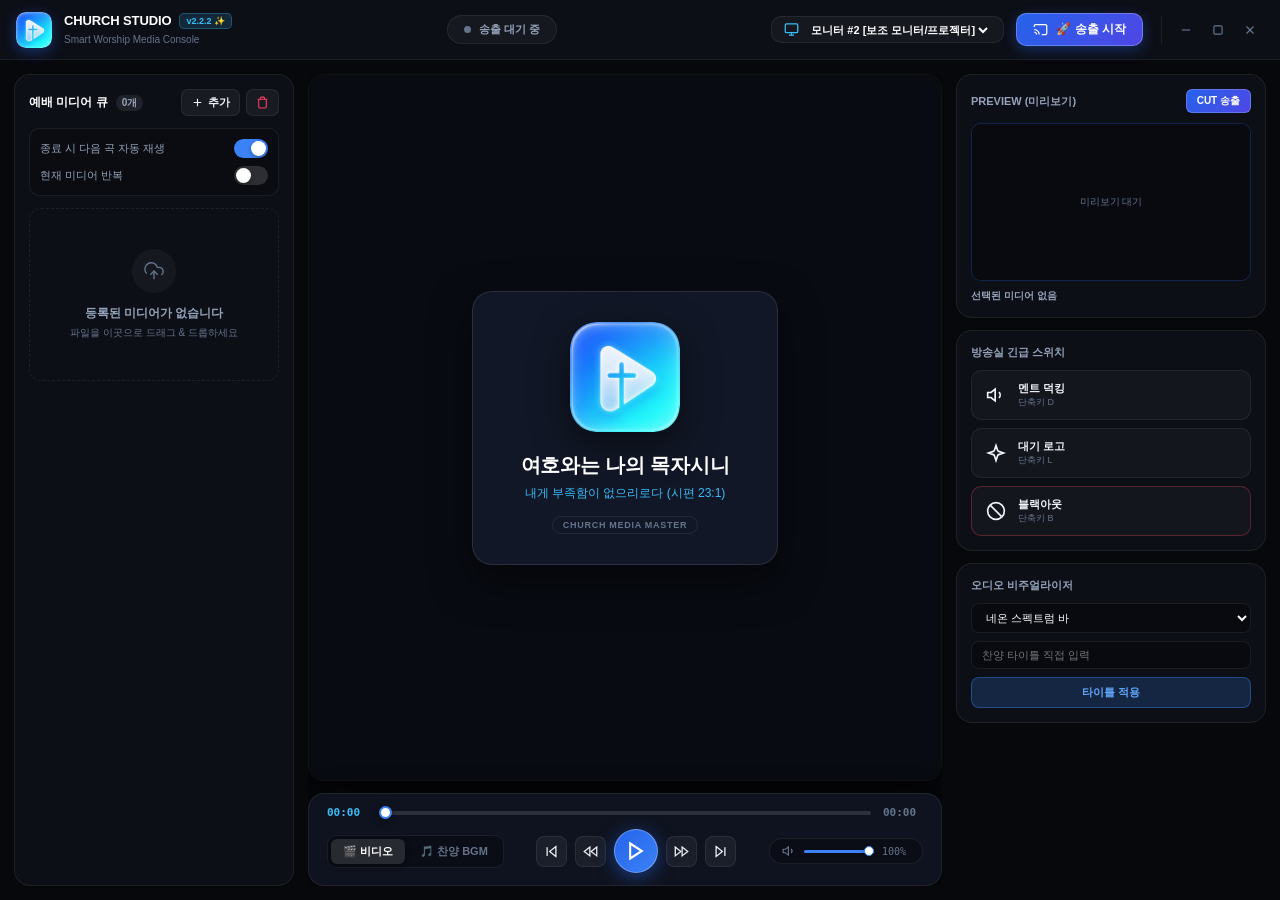
==== commit cc9c1a35: "feat: Church Media Master Pro v2.2.2 update" ====
--- a/index.html
+++ b/index.html
@@ -18,7 +18,7 @@
       <div class="brand-info">
         <div class="brand-row">
           <span class="brand-name">CHURCH STUDIO</span>
-          <span class="pill-badge" id="btnCheckUpdate" title="클릭하여 신규 버전 업데이트 확인">v2.2.1 ✨</span>
+          <span class="pill-badge" id="btnCheckUpdate" title="클릭하여 신규 버전 업데이트 확인">v2.2.2 ✨</span>
         </div>
         <span class="brand-meta">Smart Worship Media Console</span>
       </div>
